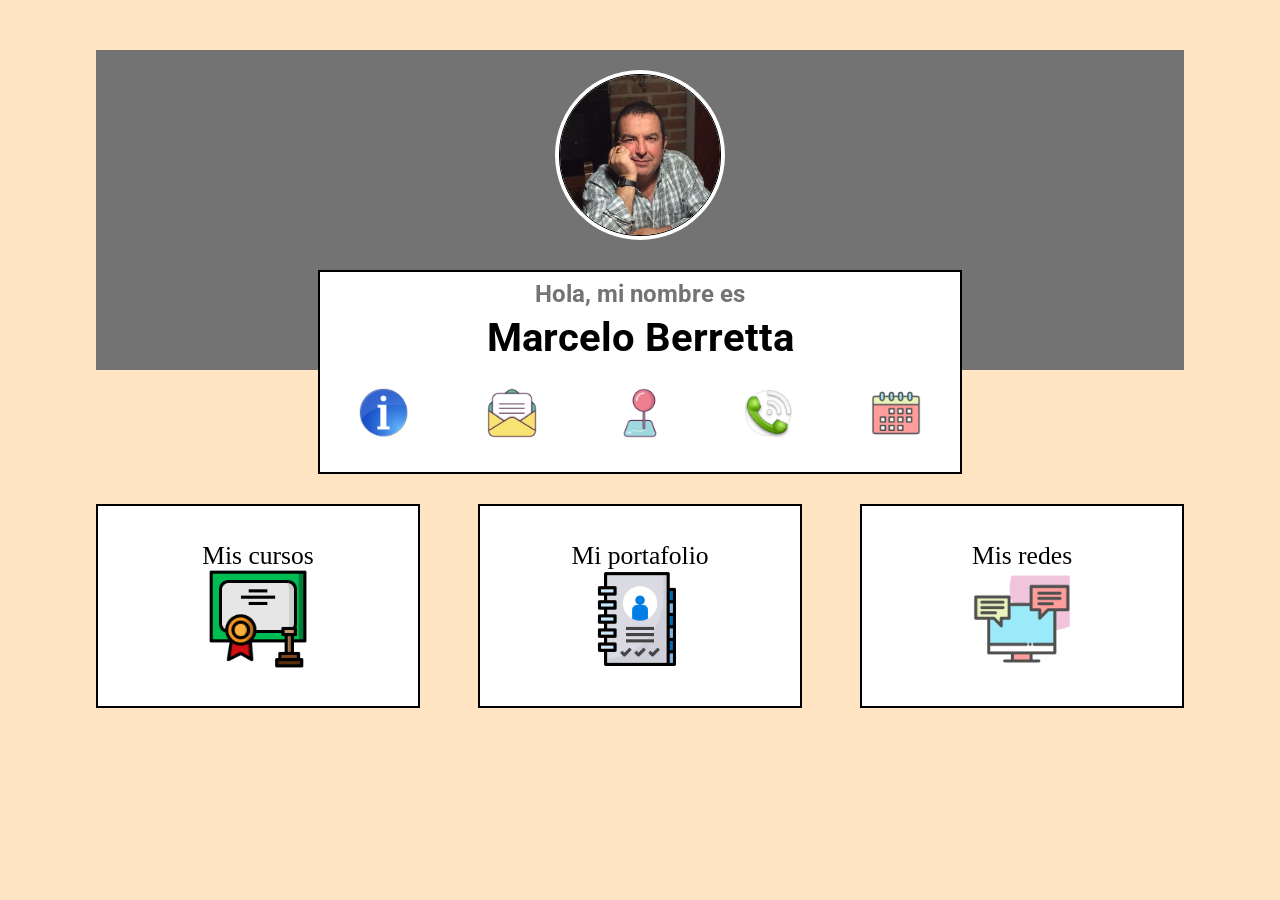
==== index.html @ 41ab5f63 "Add files via upload" ====
<!DOCTYPE html>
<html lang="es">

<head>

    <meta name="keywords" content="cv, curriculum, vitae, presentación, desarrollo, developoer" />
    <meta name="author" content="Marcelo Berretta" />
    <meta name="copyright" content="Marcelo Berretta" />
    <meta charset="UTF-8">
    <meta name="viewport" content="width=device-width, initial-scale=1.0">
    <meta http-equiv="X-UA-Compatible" content="IE=edge">

    <!-- Estilos  -->
    <link rel="stylesheet" href="css/reset.css">
    <link rel="stylesheet" href="css/style.css">

    <!-- Ícono  -->
    <link rel="icon" type="image/x-icon" href="icons/folder.ico">

    <title>Carta de Presentación</title>
</head>

<body>

    <head>
        <div class="recuadro_gris">
            <div class="circulo">
                <img src="images/marcelo.jpg" alt="foto Marcelo Berretta" class="mi_foto">
            </div>
        </div>
        <div class="recuadro_blanco">
            <h4 id="dato1">Hola, mi nombre es</h4>
            <h3 id="dato2">Marcelo Berretta</h3>
            <div class="iconos">
                <img src="icons/info.png" id="logo1" alt="">
                <img src="icons/mail.png" id="logo2" alt="">
                <img src="icons/geo.png" id="logo3" alt="">
                <img src="icons/phone.png" id="logo4" alt="">
                <img src="icons/calendar.png" id="logo5" alt="">
            </div>
        </div>

    </head>

    <section>

        <a href="cursos.html">
            <div class="cuadros_inf">
                <p>Mis cursos</p>
                <img src="images/diploma.png" alt="diplomas">
            </div>
        </a>
        <a href="works.html">
            <div class="cuadros_inf">
                <p>Mi portafolio</p>
                <img src="images/portfolio.png" alt="portafolio">
            </div>
        </a>
        <a href="redes.html">
            <div class="cuadros_inf">
                <p>Mis redes</p>
                <img src="images/redes.png" alt="redes">
            </div>
        </a>
        
        

    </section>


    <script src="js/main.js"></script>
</body>

</html>
---- css/style.css ----
@import url('https://fonts.googleapis.com/css2?family=Roboto:wght@100&display=swap');


body {
    background-color: bisque;
}

.recuadro_gris {
    background-color: rgb(115, 115, 115);
    width: 85vw;
    height: 300px;
    margin: 50px auto;
    text-align: center;
    padding-top: 20px;
}

.circulo {
    background-color: #fff;
    width: 170px;
    height: 170px;
    margin: auto;
    border-radius: 50%;
}

.mi_foto {
    margin-top: 4px;
    width: 160px;
    height: 160px;
    border-radius: 80px;
    border: 1px solid #000;
}

.recuadro_blanco {
    position: relative;
    top: -150px;
    border: 2px solid #000;
    width: 50vw;
    height: 200px;
    margin: auto;
    background-color: #fff;
}

.recuadro_blanco h4 {
    text-align: center;
    font-family: 'Roboto', sans-serif;
    font-size: 1.5em;
    color: rgb(115, 115, 115);
    margin-top: 10px;
}

.recuadro_blanco h3 {
    text-align: center;
    margin-top: 12px;
    font-family: 'Roboto', sans-serif;
    font-size: 2.5em;
}

.recuadro_blanco .iconos {
    display: flex;
    align-items: center;
    justify-content: center;
}

.recuadro_blanco .iconos img {
    width: 50px;
    margin: 30px auto;
    transition: .4s ease;
}

.recuadro_blanco .iconos img:hover {
    transform: scale(1.2);
}

section {
    display: flex;
    justify-content: space-between;
    width: 85vw;
    margin: auto;
    position: relative;
    top: -120px;
    flex-wrap: wrap;
}

a {
    text-decoration: none;
    color: #000;
}

.cuadros_inf {
    width: 25vw;
    height: 200px;
    border: 2px solid #000;
    background-color: #fff;
    display: flex;
    flex-direction: column;
    align-items: center;
    justify-content: center;
}

.cuadros_inf p {
    text-align: center;
    font-size: 1.6em;
}

.cuadros_inf img {
    width: 100px;
    text-align: center;
    transition: .4s ease;
}

.cuadros_inf img:hover {
    transform: translate(0,10px);
}




@media (max-width: 700px) {
    .recuadro_blanco {
        width: 72vw;
        height: 150px;
        top: -130px;
    }

    .recuadro_blanco .iconos img {
        width: 30px;
        margin: 30px auto;
    }

    .recuadro_blanco h3 {
        font-size: 1.4em;
    }

    .recuadro_blanco h4 {
        font-size: 1em;
    }

    section {
        flex-direction: column;
        align-items: center;
    }

    .cuadros_inf {
        width: 85vw;
        margin-bottom: 15px;
    }

}
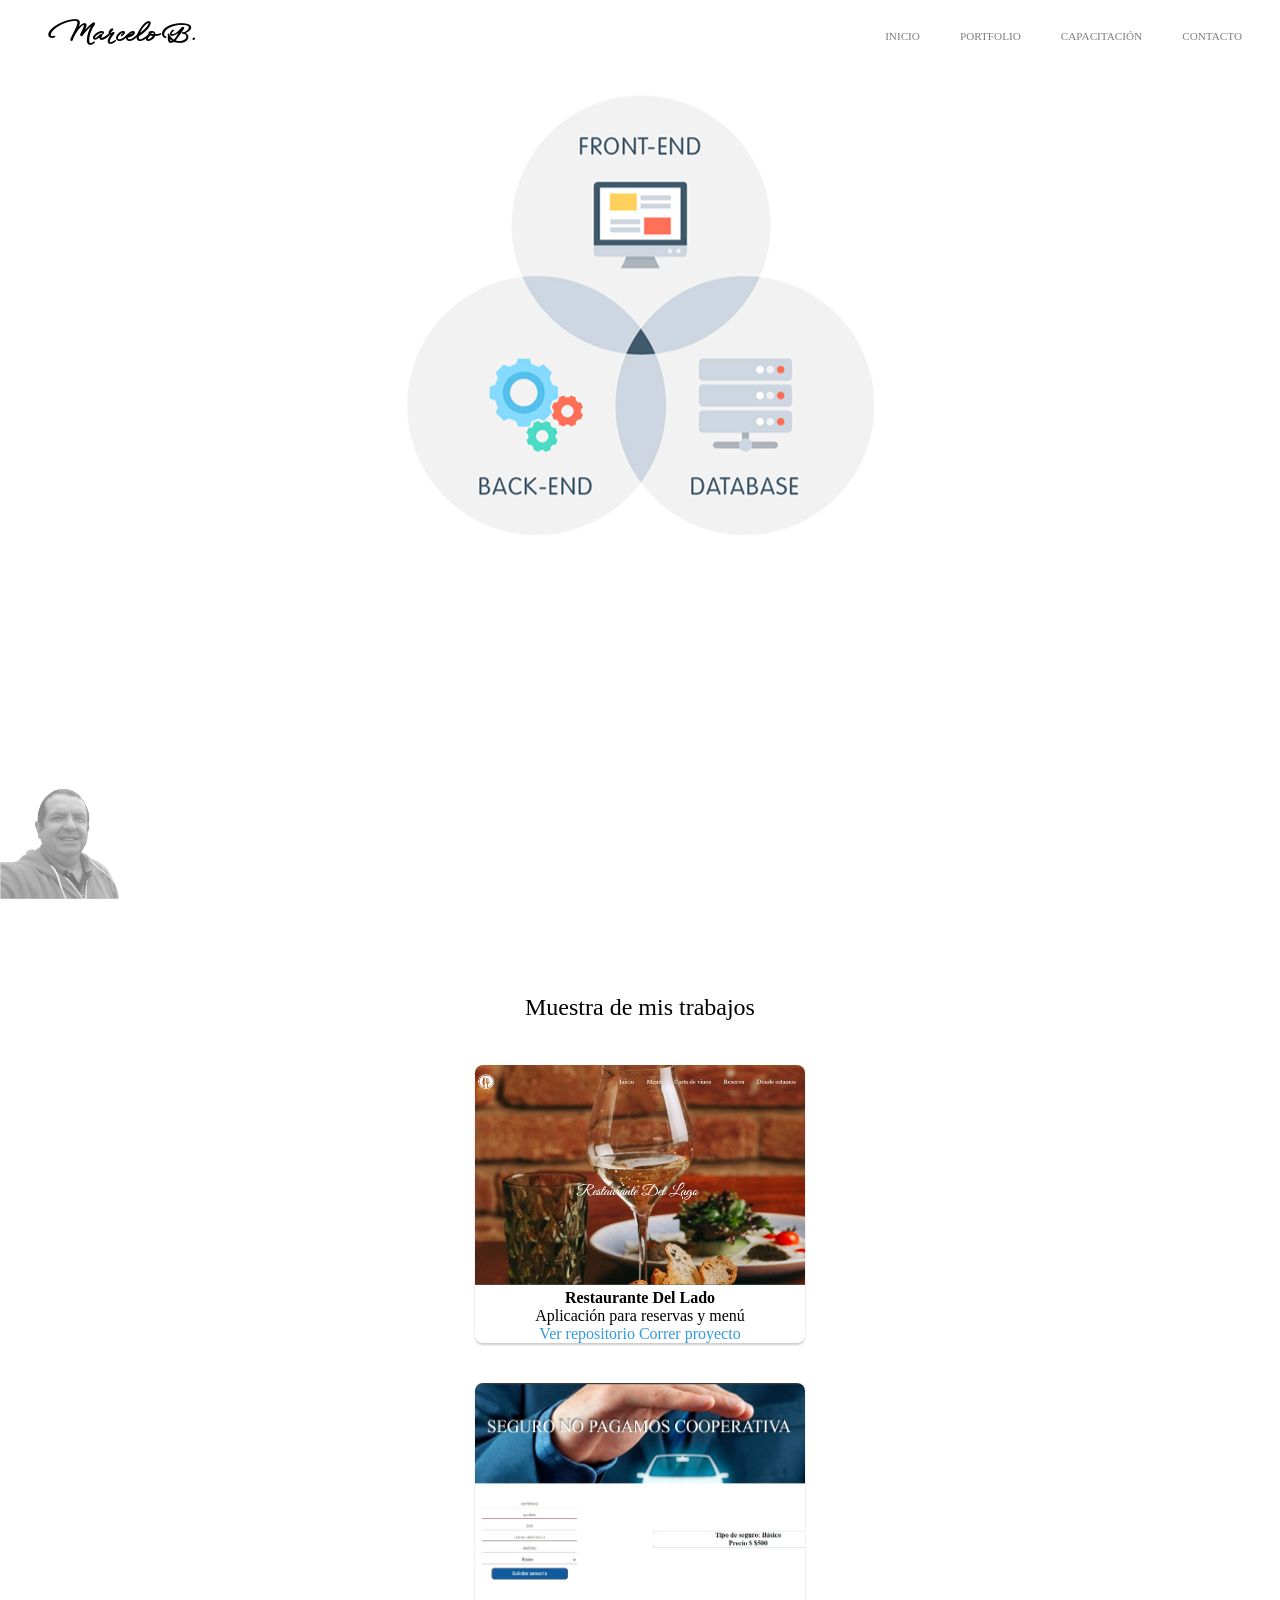
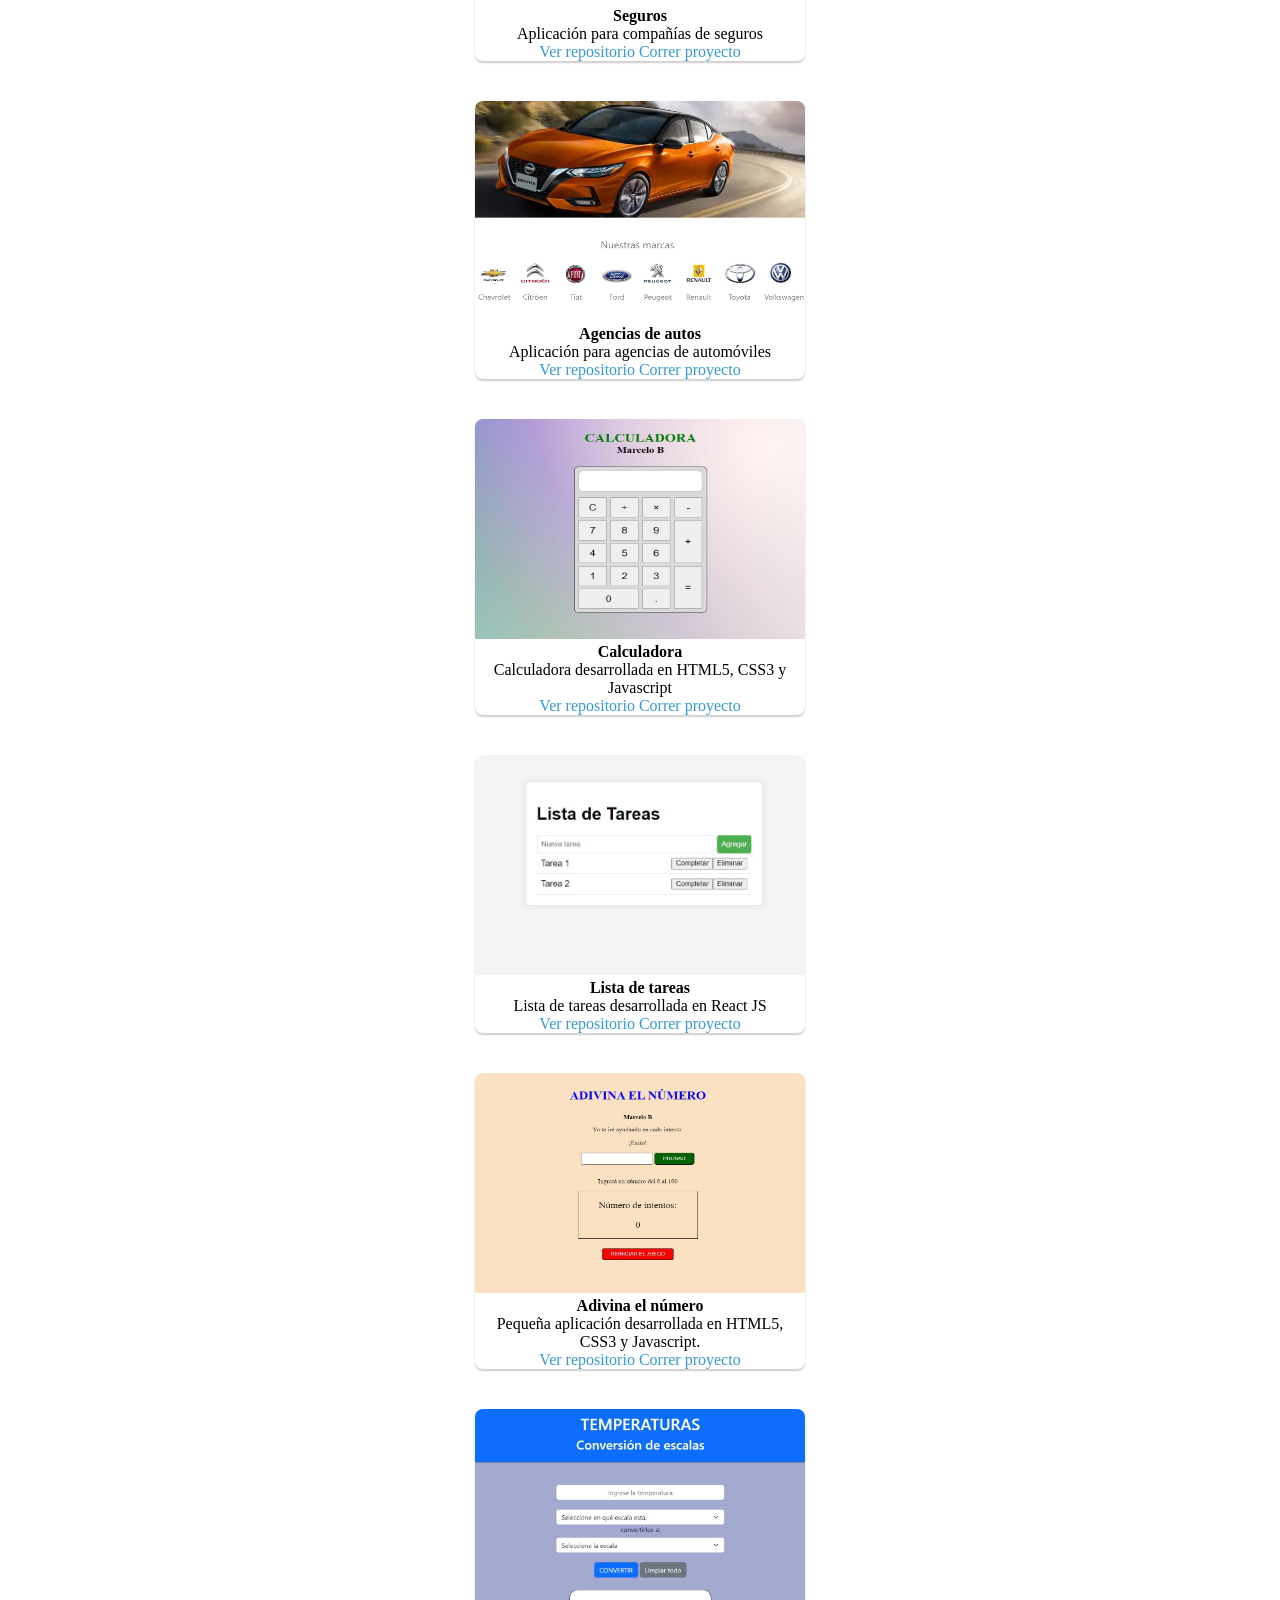
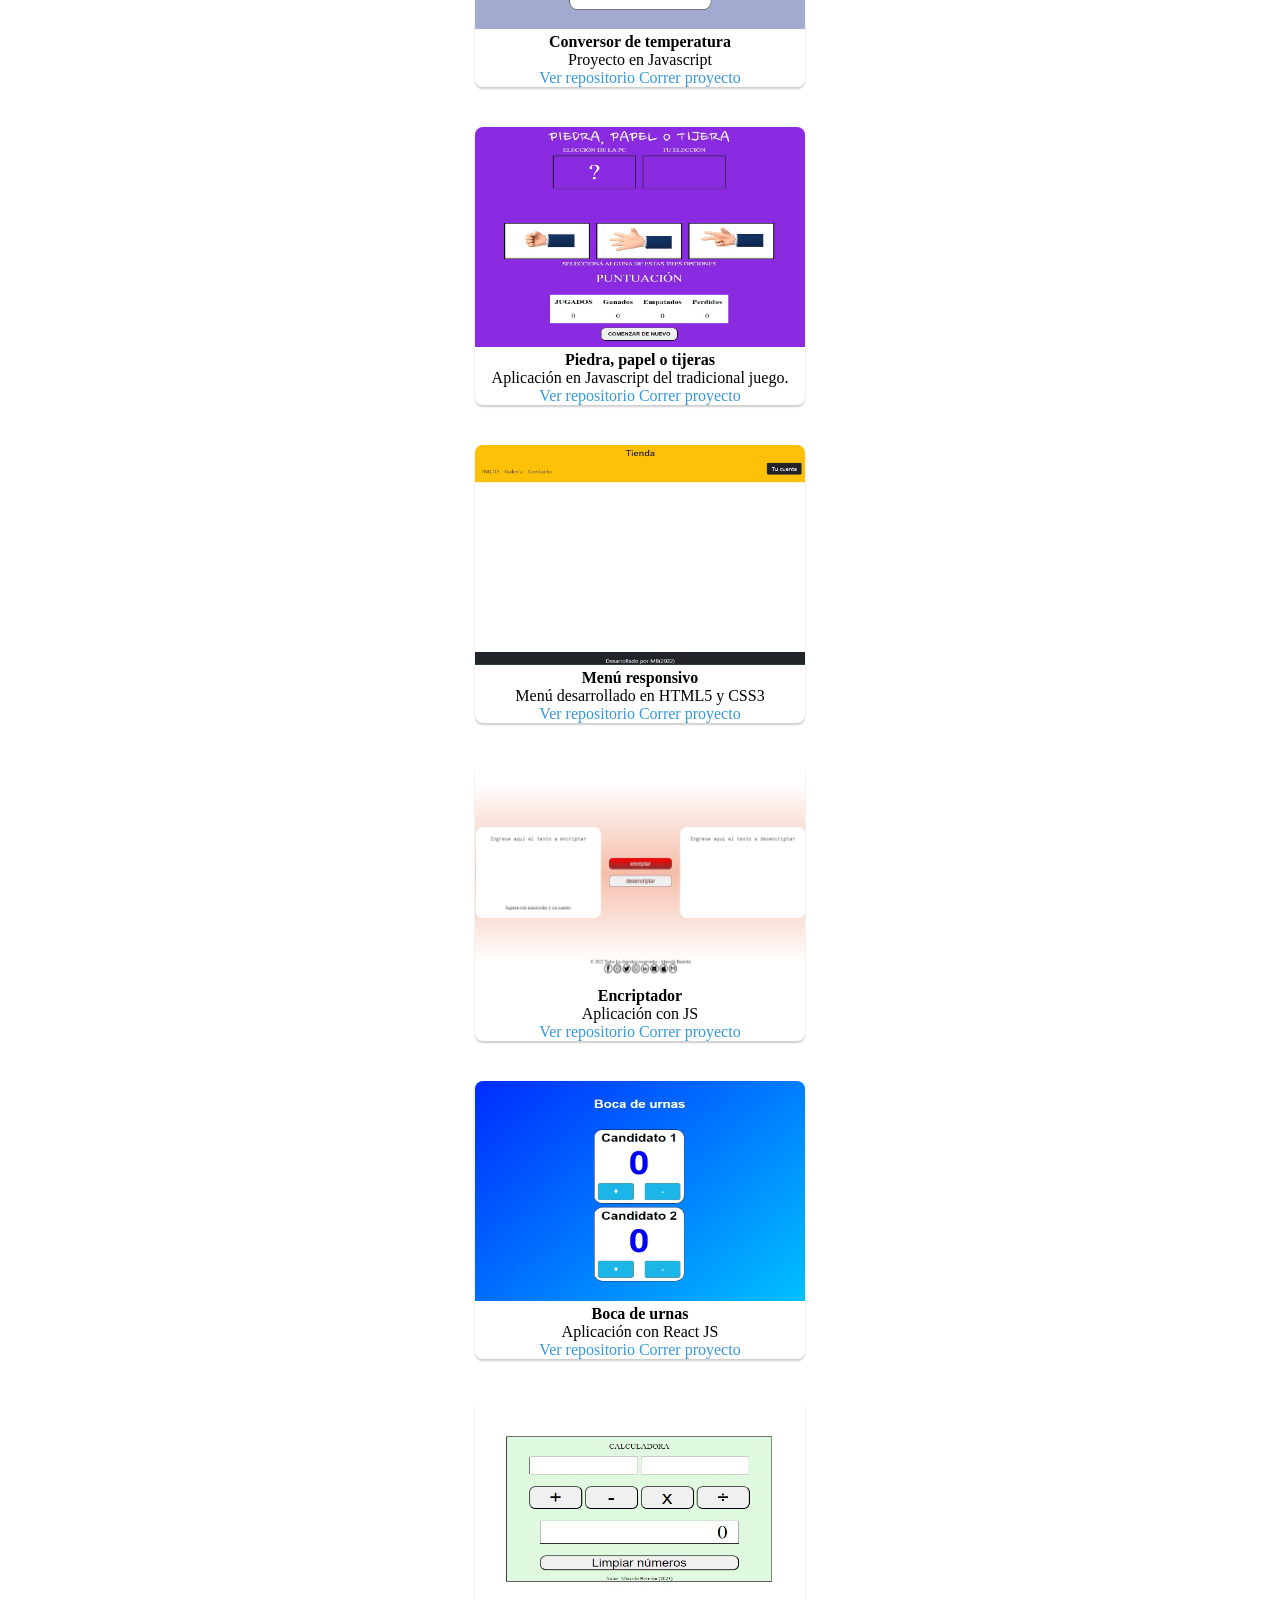
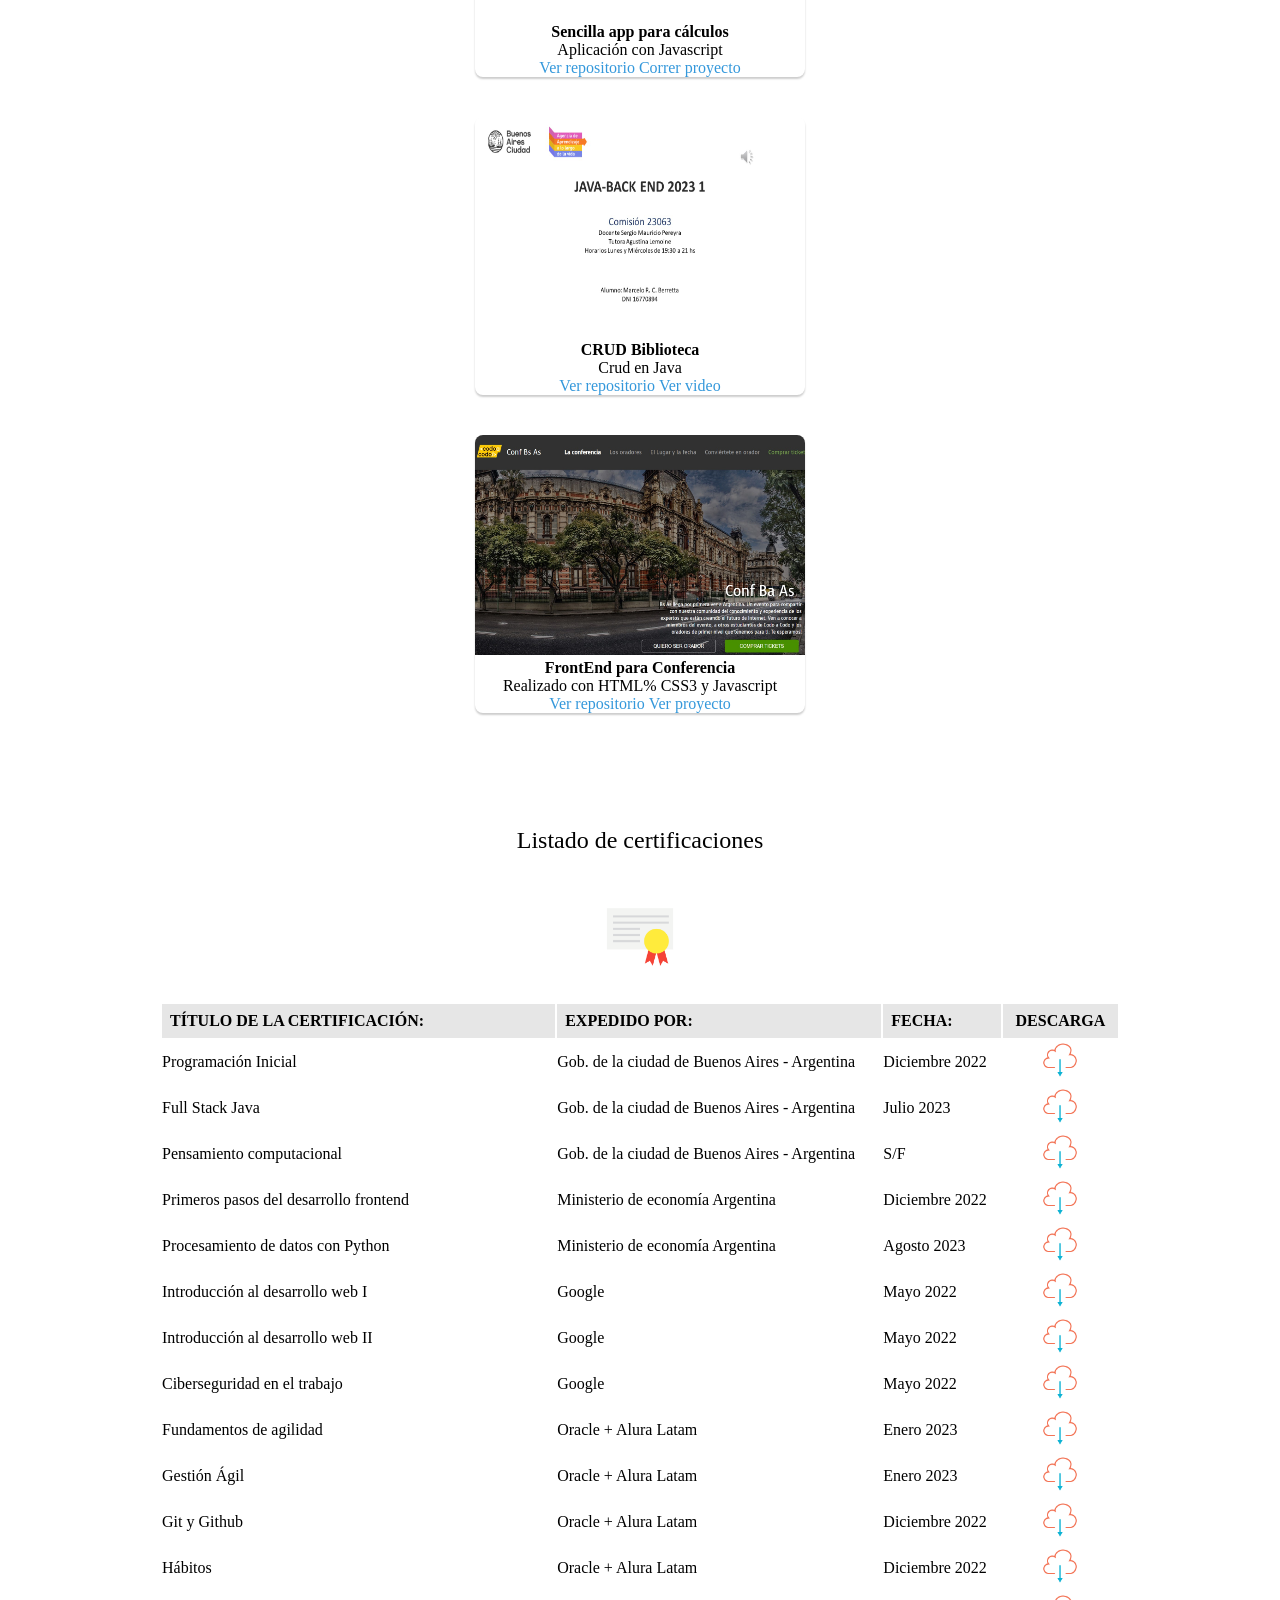
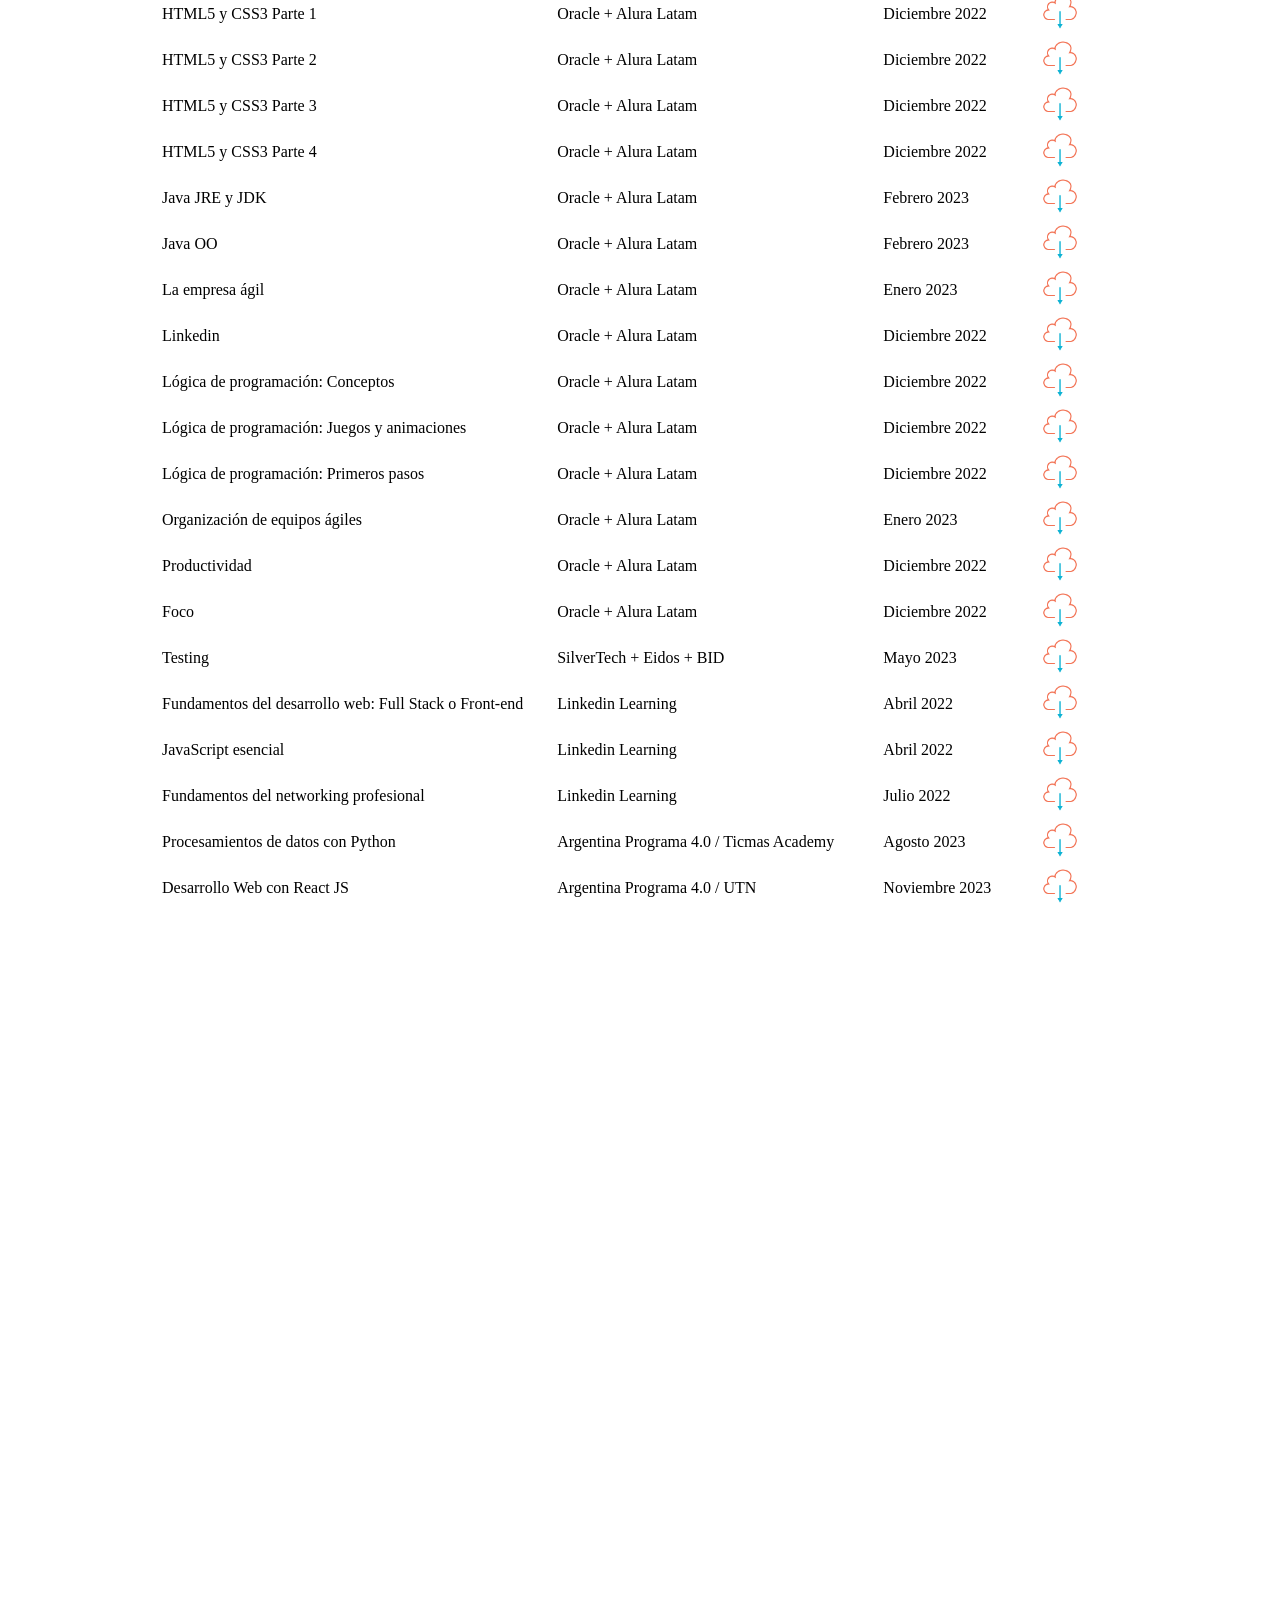
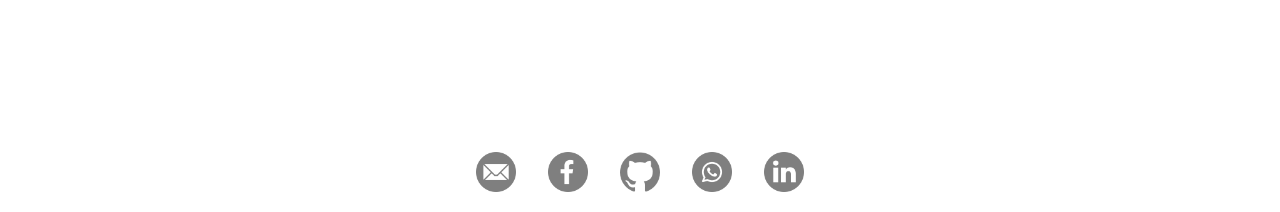
==== commit 180e2693: "Primer Commit" ====
--- a/index.html
+++ b/index.html
@@ -1,74 +1,390 @@
-<!DOCTYPE html>
-<html lang="es">
-
-<head>
-
-    <meta name="keywords" content="cv, curriculum, vitae, presentación, desarrollo, developoer" />
-    <meta name="author" content="Marcelo Berretta" />
-    <meta name="copyright" content="Marcelo Berretta" />
-    <meta charset="UTF-8">
-    <meta name="viewport" content="width=device-width, initial-scale=1.0">
-    <meta http-equiv="X-UA-Compatible" content="IE=edge">
-
-    <!-- Estilos  -->
-    <link rel="stylesheet" href="css/reset.css">
-    <link rel="stylesheet" href="css/style.css">
-
-    <!-- Ícono  -->
-    <link rel="icon" type="image/x-icon" href="icons/folder.ico">
-
-    <title>Carta de Presentación</title>
-</head>
-
-<body>
-
-    <head>
-        <div class="recuadro_gris">
-            <div class="circulo">
-                <img src="images/marcelo.jpg" alt="foto Marcelo Berretta" class="mi_foto">
-            </div>
-        </div>
-        <div class="recuadro_blanco">
-            <h4 id="dato1">Hola, mi nombre es</h4>
-            <h3 id="dato2">Marcelo Berretta</h3>
-            <div class="iconos">
-                <img src="icons/info.png" id="logo1" alt="">
-                <img src="icons/mail.png" id="logo2" alt="">
-                <img src="icons/geo.png" id="logo3" alt="">
-                <img src="icons/phone.png" id="logo4" alt="">
-                <img src="icons/calendar.png" id="logo5" alt="">
-            </div>
-        </div>
-
-    </head>
-
-    <section>
-
-        <a href="cursos.html">
-            <div class="cuadros_inf">
-                <p>Mis cursos</p>
-                <img src="images/diploma.png" alt="diplomas">
-            </div>
-        </a>
-        <a href="works.html">
-            <div class="cuadros_inf">
-                <p>Mi portafolio</p>
-                <img src="images/portfolio.png" alt="portafolio">
-            </div>
-        </a>
-        <a href="redes.html">
-            <div class="cuadros_inf">
-                <p>Mis redes</p>
-                <img src="images/redes.png" alt="redes">
-            </div>
-        </a>
-        
-        
-
-    </section>
-
-
-    <script src="js/main.js"></script>
-</body>
-
+<!DOCTYPE html>
+<html lang="es">
+
+<head>
+    <meta charset="UTF-8">
+    <meta http-equiv="X-UA-Compatible" content="IE=edge">
+    <meta name="viewport" content="width=device-width, initial-scale=1.0">
+    <title>Marcelo B.</title>
+    <link href="https://unpkg.com/aos@2.3.1/dist/aos.css" rel="stylesheet">
+    <link rel="stylesheet" href="estilos.css">
+    <link href="https://cdnjs.cloudflare.com/ajax/libs/font-awesome/5.13.0/css/all.min.css" rel="stylesheet">
+</head>
+
+<body>
+    <nav>
+        <h1 class="nombre">Marcelo B.</h1>
+        <input type="checkbox" id="check">
+        <label for="check" class="checkbtn">
+            <i class="fas fa-bars"></i>
+        </label>
+        <ul>
+            <li><a class="active" href="#p1">Inicio</a></li>
+            <li><a href="#p2">Portfolio</a></li>
+            <li><a href="#p3">Capacitación</a></li>
+            <li><a href="#p4">Contacto</a></li>
+        </ul>
+    </nav>
+
+    <div class="pantallas">
+        <div id="p1" class="p1">
+            <div class="centro">
+                <img src="./images/centro.png" alt="centro">
+            </div>
+            <div class="foto"></div>
+        </div>
+        <div id="p2" class="p2">
+            <p>Muestra de mis trabajos</p>
+            <div class="container">
+
+                <div class="card" data-aos="fade-right" data-aos-duration="3000">
+                    <img src="./works/dellago.jpg">
+                    <h4>Restaurante Del Lado</h4>
+                    <p>Aplicación para reservas y menú</p>
+                    <a href="https://github.com/marceberre/restaurantedellago">Ver repositorio</a>
+                    <a href="https://marceberre.github.io/restaurantedellago/#top">Correr proyecto</a>
+                </div>
+
+                <div class="card" data-aos="fade-left" data-aos-duration="3000">
+                    <img src="./works/seguro.jpg">
+                    <h4>Seguros</h4>
+                    <p>Aplicación para compañías de seguros</p>
+                    <a href="https://github.com/marceberre/marceberre-segurosNoPagamosCooperativa">Ver repositorio</a>
+                    <a href="https://marceberre.github.io/marceberre-segurosNoPagamosCooperativa/">Correr proyecto</a>
+                </div>
+
+                <div class="card" data-aos="fade-right" data-aos-duration="3000">
+                    <img src="./works/elevans.jpg">
+                    <h4>Agencias de autos</h4>
+                    <p>Aplicación para agencias de automóviles</p>
+                    <a href="https://github.com/marceberre/elevans_cars">Ver repositorio</a>
+                    <a href="https://marceberre.github.io/elevans_cars/">Correr proyecto</a>
+                </div>
+
+                <div class="card" data-aos="fade-left" data-aos-duration="3000">
+                    <img src="./works/calc.jpg">
+                    <h4>Calculadora</h4>
+                    <p>Calculadora desarrollada en HTML5, CSS3 y Javascript</p>
+                    <a href="https://github.com/marceberre/Calculadora_JS">Ver repositorio</a>
+                    <a href="https://marceberre.github.io/Calculadora_JS/">Correr proyecto</a>
+                </div>
+
+                <div class="card" data-aos="fade-right" data-aos-duration="3000">
+                    <img src="./works/lista_tareas.jpg">
+                    <h4>Lista de tareas</h4>
+                    <p>Lista de tareas desarrollada en React JS</p>
+                    <a href="https://github.com/marceberre/ListaTareas">Ver repositorio</a>
+                    <a href="https://marceberre.github.io/ListaTareas/">Correr proyecto</a>
+                </div>
+
+                <div class="card" data-aos="fade-left" data-aos-duration="3000">
+                    <img src="./works/adivina.jpg">
+                    <h4>Adivina el número</h4>
+                    <p>Pequeña aplicación desarrollada en HTML5, CSS3 y Javascript.</p>
+                    <a href="https://github.com/marceberre/adivina_el_numero">Ver repositorio</a>
+                    <a href="https://marceberre.github.io/adivina_el_numero/">Correr proyecto</a>
+                </div>
+
+                <div class="card" data-aos="fade-right" data-aos-duration="3000">
+                    <img src="./works/conversor.jpg">
+                    <h4>Conversor de temperatura</h4>
+                    <p>Proyecto en Javascript</p>
+                    <a href="https://github.com/marceberre/conversor_temp">Ver repositorio</a>
+                    <a href="https://marceberre.github.io/conversor_temp/">Correr proyecto</a>
+                </div>
+
+                <div class="card" data-aos="fade-left" data-aos-duration="3000">
+                    <img src="./works/piedra.jpg">
+                    <h4>Piedra, papel o tijeras</h4>
+                    <p>Aplicación en Javascript del tradicional juego.</p>
+                    <a href="https://github.com/marceberre/piedra_papel_tijera">Ver repositorio</a>
+                    <a href="https://marceberre.github.io/piedra_papel_tijera/">Correr proyecto</a>
+                </div>
+
+                <div class="card" data-aos="fade-right" data-aos-duration="3000">
+                    <img src="./works/respons.jpg">
+                    <h4>Menú responsivo</h4>
+                    <p>Menú desarrollado en HTML5 y CSS3</p>
+                    <a href="https://github.com/marceberre/menu_responsive">Ver repositorio</a>
+                    <a href="https://marceberre.github.io/menu_responsive/">Correr proyecto</a>
+                </div>
+
+                <div class="card" data-aos="fade-left" data-aos-duration="3000">
+                    <img src="./works/encripta.jpg">
+                    <h4>Encriptador</h4>
+                    <p>Aplicación con JS</p>
+                    <a href="https://github.com/marceberre/encriptador">Ver repositorio</a>
+                    <a href="https://marceberre.github.io/encriptador/">Correr proyecto</a>
+                </div>
+
+                <div class="card" data-aos="fade-right" data-aos-duration="3000">
+                    <img src="./works/bocaurna.jpg">
+                    <h4>Boca de urnas</h4>
+                    <p>Aplicación con React JS</p>
+                    <a href="https://github.com/marceberre/boca_de_urnas">Ver repositorio</a>
+                    <a href="https://marceberre.github.io/boca_de_urnas/">Correr proyecto</a>
+                </div>
+
+                <div class="card" data-aos="fade-left" data-aos-duration="3000">
+                    <img src="./works/calculos.jpg">
+                    <h4>Sencilla app para cálculos</h4>
+                    <p>Aplicación con Javascript</p>
+                    <a href="https://github.com/marceberre/calculos_sencillos_con_js">Ver repositorio</a>
+                    <a href="https://marceberre.github.io/calculos_sencillos_con_js/">Correr proyecto</a>
+                </div>
+
+                <div class="card" data-aos="fade-right" data-aos-duration="3000">
+                    <img src="./works/java1.jpg">
+                    <h4>CRUD Biblioteca</h4>
+                    <p>Crud en Java</p>
+                    <a href="https://github.com/marceberre/tfinal_fullstack_java">Ver repositorio</a>
+                    <a href="https://youtu.be/GCDXpDFMzlU">Ver video</a>
+                </div>
+
+                <div class="card" data-aos="fade-left" data-aos-duration="3000">
+                    <img src="./works/conferencias.jpg">
+                    <h4>FrontEnd para Conferencia</h4>
+                    <p>Realizado con HTML% CSS3 y Javascript</p>
+                    <a href="https://github.com/marceberre/CodoACodoTrabajoPractico2">Ver repositorio</a>
+                    <a href="https://marceberre.github.io/CodoACodoTrabajoPractico2/index.html">Ver proyecto</a>
+                </div>
+
+
+            </div>
+        </div>
+        <div id="p3" class="p3">
+            <table class="tabla">
+                <caption>Listado de certificaciones</caption>
+                <caption><img src="./images/certif.png" alt="certificado"></caption>
+                <tr>
+                    <th>TÍTULO DE LA CERTIFICACIÓN:</th>
+                    <th>EXPEDIDO POR:</th>
+                    <th>FECHA:</th>
+                    <th>DESCARGA</th>
+                </tr>
+                <tr>
+                    <td>Programación Inicial</td>
+                    <td>Gob. de la ciudad de Buenos Aires - Argentina</td>
+                    <td>Diciembre 2022</td>
+                    <td><a href="./cursos/1.pdf"><img src="./images/descarga.png" alt="curso"></a></td>
+                </tr>
+                <tr>
+                    <td>Full Stack Java</td>
+                    <td>Gob. de la ciudad de Buenos Aires - Argentina</td>
+                    <td>Julio 2023</td>
+                    <td><a href="./cursos/2.pdf"><img src="./images/descarga.png" alt="curso"></a></td>
+                </tr>
+                <tr>
+                    <td>Pensamiento computacional</td>
+                    <td>Gob. de la ciudad de Buenos Aires - Argentina</td>
+                    <td>S/F</td>
+                    <td><a href="./cursos/3.pdf"><img src="./images/descarga.png" alt="curso"></a></td>
+                </tr>
+                <tr>
+                    <td>Primeros pasos del desarrollo frontend</td>
+                    <td>Ministerio de economía Argentina</td>
+                    <td>Diciembre 2022</td>
+                    <td><a href="./cursos/4.pdf"><img src="./images/descarga.png" alt="curso"></a></td>
+                </tr>
+                <tr>
+                    <td>Procesamiento de datos con Python</td>
+                    <td>Ministerio de economía Argentina</td>
+                    <td>Agosto 2023</td>
+                    <td><a href="./cursos/5.pdf"><img src="./images/descarga.png" alt="curso"></a></td>
+                </tr>
+                <tr>
+                    <td>Introducción al desarrollo web I</td>
+                    <td>Google</td>
+                    <td>Mayo 2022</td>
+                    <td><a href="./cursos/6.pdf"><img src="./images/descarga.png" alt="curso"></a></td>
+                </tr>
+                <tr>
+                    <td>Introducción al desarrollo web II</td>
+                    <td>Google</td>
+                    <td>Mayo 2022</td>
+                    <td><a href="./cursos/7.pdf"><img src="./images/descarga.png" alt="curso"></a></td>
+                </tr>
+                <tr>
+                    <td>Ciberseguridad en el trabajo</td>
+                    <td>Google</td>
+                    <td>Mayo 2022</td>
+                    <td><a href="./cursos/8.pdf"><img src="./images/descarga.png" alt="curso"></a></td>
+                </tr>
+                <tr>
+                    <td>Fundamentos de agilidad</td>
+                    <td>Oracle + Alura Latam</td>
+                    <td>Enero 2023</td>
+                    <td><a href="./cursos/9.pdf"><img src="./images/descarga.png" alt="curso"></a></td>
+                </tr>
+                <tr>
+                    <td>Gestión Ágil</td>
+                    <td>Oracle + Alura Latam</td>
+                    <td>Enero 2023</td>
+                    <td><a href=""><img src="./images/descarga.png" alt="curso"></a></td>
+                </tr>
+                <tr>
+                    <td>Git y Github</td>
+                    <td>Oracle + Alura Latam</td>
+                    <td>Diciembre 2022</td>
+                    <td><a href="./cursos/11.pdf"><img src="./images/descarga.png" alt="curso"></a></td>
+                </tr>
+                <tr>
+                    <td>Hábitos</td>
+                    <td>Oracle + Alura Latam</td>
+                    <td>Diciembre 2022</td>
+                    <td><a href="./cursos/12.pdf"><img src="./images/descarga.png" alt="curso"></a></td>
+                </tr>
+                <tr>
+                    <td>HTML5 y CSS3 Parte 1</td>
+                    <td>Oracle + Alura Latam</td>
+                    <td>Diciembre 2022</td>
+                    <td><a href="./cursos/13.pdf"><img src="./images/descarga.png" alt="curso"></a></td>
+                </tr>
+                <tr>
+                    <td>HTML5 y CSS3 Parte 2</td>
+                    <td>Oracle + Alura Latam</td>
+                    <td>Diciembre 2022</td>
+                    <td><a href="./cursos/14.pdf"><img src="./images/descarga.png" alt="curso"></a></td>
+                </tr>
+                <tr>
+                    <td>HTML5 y CSS3 Parte 3</td>
+                    <td>Oracle + Alura Latam</td>
+                    <td>Diciembre 2022</td>
+                    <td><a href="./cursos/15.pdf"><img src="./images/descarga.png" alt="curso"></a></td>
+                </tr>
+                <tr>
+                    <td>HTML5 y CSS3 Parte 4</td>
+                    <td>Oracle + Alura Latam</td>
+                    <td>Diciembre 2022</td>
+                    <td><a href="./cursos/16.pdf"><img src="./images/descarga.png" alt="curso"></a></td>
+                </tr>
+                <tr>
+                    <td>Java JRE y JDK</td>
+                    <td>Oracle + Alura Latam</td>
+                    <td>Febrero 2023</td>
+                    <td><a href="./cursos/17.pdf"><img src="./images/descarga.png" alt="curso"></a></td>
+                </tr>
+                <tr>
+                    <td>Java OO</td>
+                    <td>Oracle + Alura Latam</td>
+                    <td>Febrero 2023</td>
+                    <td><a href="./cursos/18.pdf"><img src="./images/descarga.png" alt="curso"></a></td>
+                </tr>
+                <tr>
+                    <td>La empresa ágil</td>
+                    <td>Oracle + Alura Latam</td>
+                    <td>Enero 2023</td>
+                    <td><a href=""><img src="./images/descarga.png" alt="curso"></a></td>
+                </tr>
+                <tr>
+                    <td>Linkedin</td>
+                    <td>Oracle + Alura Latam</td>
+                    <td>Diciembre 2022</td>
+                    <td><a href="./cursos/20.pdf"><img src="./images/descarga.png" alt="curso"></a></td>
+                </tr>
+                <tr>
+                    <td>Lógica de programación: Conceptos</td>
+                    <td>Oracle + Alura Latam</td>
+                    <td>Diciembre 2022</td>
+                    <td><a href="./cursos/21.pdf"><img src="./images/descarga.png" alt="curso"></a></td>
+                </tr>
+                <tr>
+                    <td>Lógica de programación: Juegos y animaciones</td>
+                    <td>Oracle + Alura Latam</td>
+                    <td>Diciembre 2022</td>
+                    <td><a href="./cursos/22.pdf"><img src="./images/descarga.png" alt="curso"></a></td>
+                </tr>
+                <tr>
+                    <td>Lógica de programación: Primeros pasos</td>
+                    <td>Oracle + Alura Latam</td>
+                    <td>Diciembre 2022</td>
+                    <td><a href="./cursos/23.pdf"><img src="./images/descarga.png" alt="curso"></a></td>
+                </tr>
+                <tr>
+                    <td>Organización de equipos ágiles</td>
+                    <td>Oracle + Alura Latam</td>
+                    <td>Enero 2023</td>
+                    <td><a href="./cursos/24.pdf"><img src="./images/descarga.png" alt="curso"></a></td>
+                </tr>
+                <tr>
+                    <td>Productividad</td>
+                    <td>Oracle + Alura Latam</td>
+                    <td>Diciembre 2022</td>
+                    <td><a href="./cursos/25.pdf"><img src="./images/descarga.png" alt="curso"></a></td>
+                </tr>
+                <tr>
+                    <td>Foco</td>
+                    <td>Oracle + Alura Latam</td>
+                    <td>Diciembre 2022</td>
+                    <td><a href="./cursos/26.pdf"><img src="./images/descarga.png" alt="curso"></a></td>
+                </tr>
+                <tr>
+                    <td>Testing</td>
+                    <td>SilverTech + Eidos + BID</td>
+                    <td>Mayo 2023</td>
+                    <td><a href="./cursos/27.pdf"><img src="./images/descarga.png" alt="curso"></a></td>
+                </tr>
+                <tr>
+                    <td>Fundamentos del desarrollo web: Full Stack o Front-end</td>
+                    <td>Linkedin Learning</td>
+                    <td>Abril 2022</td>
+                    <td><a href="./cursos/28.pdf"><img src="./images/descarga.png" alt="curso"></a></td>
+                </tr>
+                <tr>
+                    <td>JavaScript esencial</td>
+                    <td>Linkedin Learning</td>
+                    <td>Abril 2022</td>
+                    <td><a href="./cursos/29.pdf"><img src="./images/descarga.png" alt="curso"></a></td>
+                </tr>
+                <tr>
+                    <td>Fundamentos del networking profesional</td>
+                    <td>Linkedin Learning</td>
+                    <td>Julio 2022</td>
+                    <td><a href="./cursos/30.pdf"><img src="./images/descarga.png" alt="curso"></a></td>
+                </tr>
+                <tr>
+                    <td>Procesamientos de datos con Python</td>
+                    <td>Argentina Programa 4.0 / Ticmas Academy</td>
+                    <td>Agosto 2023</td>
+                    <td><a href="./cursos/30.pdf"><img src="./images/descarga.png" alt="curso"></a></td>
+                </tr>
+                <tr>
+                    <td>Desarrollo Web con React JS</td>
+                    <td>Argentina Programa 4.0 / UTN</td>
+                    <td>Noviembre 2023</td>
+                    <td><a href="./cursos/32.pdf"><img src="./images/descarga.png" alt="curso"></a></td>
+                </tr>
+            </table>
+        </div>
+        <div id="p4" class="p4">
+            <a href="mailto:marcelo.calafate@gmail.com"><img src="./icons/correo.png" alt="correo"></a>
+            <a href="https://www.facebook.com/Berretta.Marcelo"><img src="./icons/face.png" alt="facebook"></a>
+            <a href="https://github.com/marceberre"><img src="./icons/github.png" alt="github"></a>
+            <a href="https://wa.me/542966640433"><img src="./icons/wapp.png" alt="whats app"></a>
+            <a href="https://www.linkedin.com/in/berrettamarcelo/"><img src="./icons/linkedin.png" alt="linkedin"></a>
+        </div>
+    </div>
+
+    <script src="https://unpkg.com/aos@2.3.1/dist/aos.js"></script>
+
+    <script>
+        AOS.init();
+        new DataTable('#example');
+    </script>
+
+
+    <script>
+        document.addEventListener('DOMContentLoaded', function () {
+            document.querySelectorAll('a[href^="#"]').forEach(anchor => {
+                anchor.addEventListener('click', function (e) {
+                    e.preventDefault();
+                    document.querySelector(this.getAttribute('href')).scrollIntoView({
+                        behavior: 'smooth'
+                    });
+                });
+            });
+        });
+    </script>
+</body>
+
 </html>
--- a/estilos.css
+++ b/estilos.css
@@ -0,0 +1,309 @@
+@import url('https://fonts.googleapis.com/css2?family=WindSong&display=swap');
+
+* {
+    padding: 0;
+    margin: 0;
+    text-decoration: none;
+    list-style: none;
+    box-sizing: border-box;
+}
+
+nav {
+    background: #fff;
+    height: 70px;
+    width: 100%;
+    display: flex;
+    justify-content: space-between;
+    align-items: center;
+    position: fixed;
+    -webkit-box-shadow: inset 0px -50px 24px -28px rgba(255, 255, 255, 1);
+    -moz-box-shadow: inset 0px -50px 24px -28px rgba(255, 255, 255, 1);
+    box-shadow: inset 0px -50px 24px -28px rgba(255, 255, 255, 1);
+    z-index: 100;
+}
+
+.nombre {
+    font-family: 'WindSong', cursive;
+    margin-left: 2em;
+    width: 200px;
+}
+
+.enlace {
+    position: absolute;
+    padding: 20px 50px;
+}
+
+nav ul {
+    float: right;
+    margin-right: 20px;
+    width: 100%;
+    text-align: right;
+}
+
+nav ul li {
+    display: inline-block;
+    line-height: 80px;
+    margin: 0 5px;
+}
+
+nav ul li a {
+    color: #7e7d7d;
+    font-size: .7em;
+    padding: 7px 13px;
+    border-radius: 3px;
+    text-transform: uppercase;
+    position: relative;
+}
+
+ul li a:hover {
+    color: #000;
+}
+
+ul li a:after {
+    content: "";
+    position: absolute;
+    right: 0;
+    bottom: 0;
+    left: 0;
+    height: 2px;
+    width: 100%;
+    background: rgb(0, 0, 0);
+    transform-origin: right;
+    transform: scaleX(0);
+    transition: transform 0.2s ease-in-out;
+}
+
+ul li a:hover:after {
+    transform-origin: left;
+    transform: scaleX(1);
+}
+
+.checkbtn {
+    font-size: 30px;
+    color: #7e7d7d;
+    float: right;
+    line-height: 80px;
+    margin-right: 40px;
+    cursor: pointer;
+    display: none;
+}
+
+#check {
+    display: none;
+}
+
+.pantallas {
+    width: 100%;
+    margin: auto;
+}
+
+.p1,
+.p2,
+.p3,
+.p4 {
+    width: 100%;
+    min-height: 100vh;
+    padding-top: 70px;
+}
+
+.foto {
+    width: 120px;
+    height: 120px;
+    background-image: url('./images/marce1.png');
+    background-repeat: no-repeat;
+    background-size: cover;
+    opacity: .6;
+    transition: all .6s;
+    position: fixed;
+    bottom: 0;
+    left: 0;
+    z-index: 100;
+}
+
+.foto:hover {
+    background-image: url('./images/marce.png');
+    opacity: .8;
+}
+
+/* Estilos para el inicio  */
+
+.centro {
+    width: 100%;
+    display: flex;
+    justify-content: center;
+    align-items: center;
+    margin: auto;
+}
+
+
+/* Estilos portafolio */
+
+
+
+.p2 p {
+    text-align: center;
+    padding: 1em;
+    font-size: 1.5em;
+
+}
+
+.container {
+    width: 100%;
+    max-width: 1200px;
+    display: flex;
+    flex-direction: column;
+    /* flex-wrap: wrap; */
+    align-items: center;
+    margin: auto;
+}
+
+.container .card {
+    width: 330px;
+    /* height: 430px; */
+    border-radius: 8px;
+    box-shadow: 0 2px 2px rgba(0, 0, 0, 0.2);
+    overflow: hidden;
+    margin: 20px;
+    text-align: center;
+    transition: all 0.25s;
+}
+
+.container .card:hover {
+    transform: translateY(-15px);
+    box-shadow: 0 12px 16px rgba(0, 0, 0, 0.2);
+}
+
+.container .card img {
+    width: 330px;
+    height: 220px;
+}
+
+
+.container .card h4 {
+    font-weight: 600;
+}
+
+.container .card p {
+    padding: 0 1rem;
+    font-size: 16px;
+    font-weight: 300;
+}
+
+.container .card a {
+    font-weight: 500;
+    text-decoration: none;
+    color: #3498db;
+}
+
+/* Estilos de la tabla de certificaciones */
+
+.tabla {
+    margin: auto;
+    width: 75%;
+}
+
+.tabla caption {
+    padding: 1em;
+    font-size: 1.5em;
+}
+
+.tabla caption img {
+    width: 70px;
+}
+
+.tabla tr th {
+    text-align: left;
+    background: #e6e6e6;
+    padding: .5em;
+}
+
+.tabla tr .expedido {
+    display: none;
+}
+
+.tabla tr td img {
+    width: 40px;
+}
+
+.tabla tr th:nth-child(4),
+.tabla tr td:nth-child(4) {
+    text-align: center;
+}
+
+/* Estilos para la página de contacto  */
+
+.p4 {
+    display: flex;
+    justify-content: center;
+    align-items: end;
+}
+
+.p4 a img {
+    width: 40px;
+    margin: 1em;
+    opacity: .5;
+}
+
+.p4 a img:hover {
+    opacity: 1;
+    cursor: pointer;
+}
+
+@media (max-width: 952px) {
+    .enlace {
+        padding-left: 20px;
+    }
+
+    nav ul li a {
+        font-size: 16px;
+    }
+}
+
+@media (max-width: 858px) {
+    .checkbtn {
+        display: block;
+    }
+
+    .centro img {
+        width: 70%;
+    }
+
+    ul {
+        position: fixed;
+        width: 100%;
+        height: 100vh;
+        background: #2c3e50;
+        top: 80px;
+        left: -100%;
+        text-align: center;
+        transition: all .5s;
+    }
+
+    nav ul li {
+        display: block;
+        margin: 50px 0;
+        line-height: 30px;
+    }
+
+    nav ul li a {
+        font-size: 20px;
+    }
+
+    li a:hover,
+    li a.active {
+        background: none;
+        color: red;
+    }
+
+    #check:checked~ul {
+        left: 0;
+    }
+
+    .tabla th:nth-child(2),
+    .tabla td:nth-child(2),
+    .tabla th:nth-child(3),
+    .tabla td:nth-child(3) {
+        display: none;
+    }
+
+}
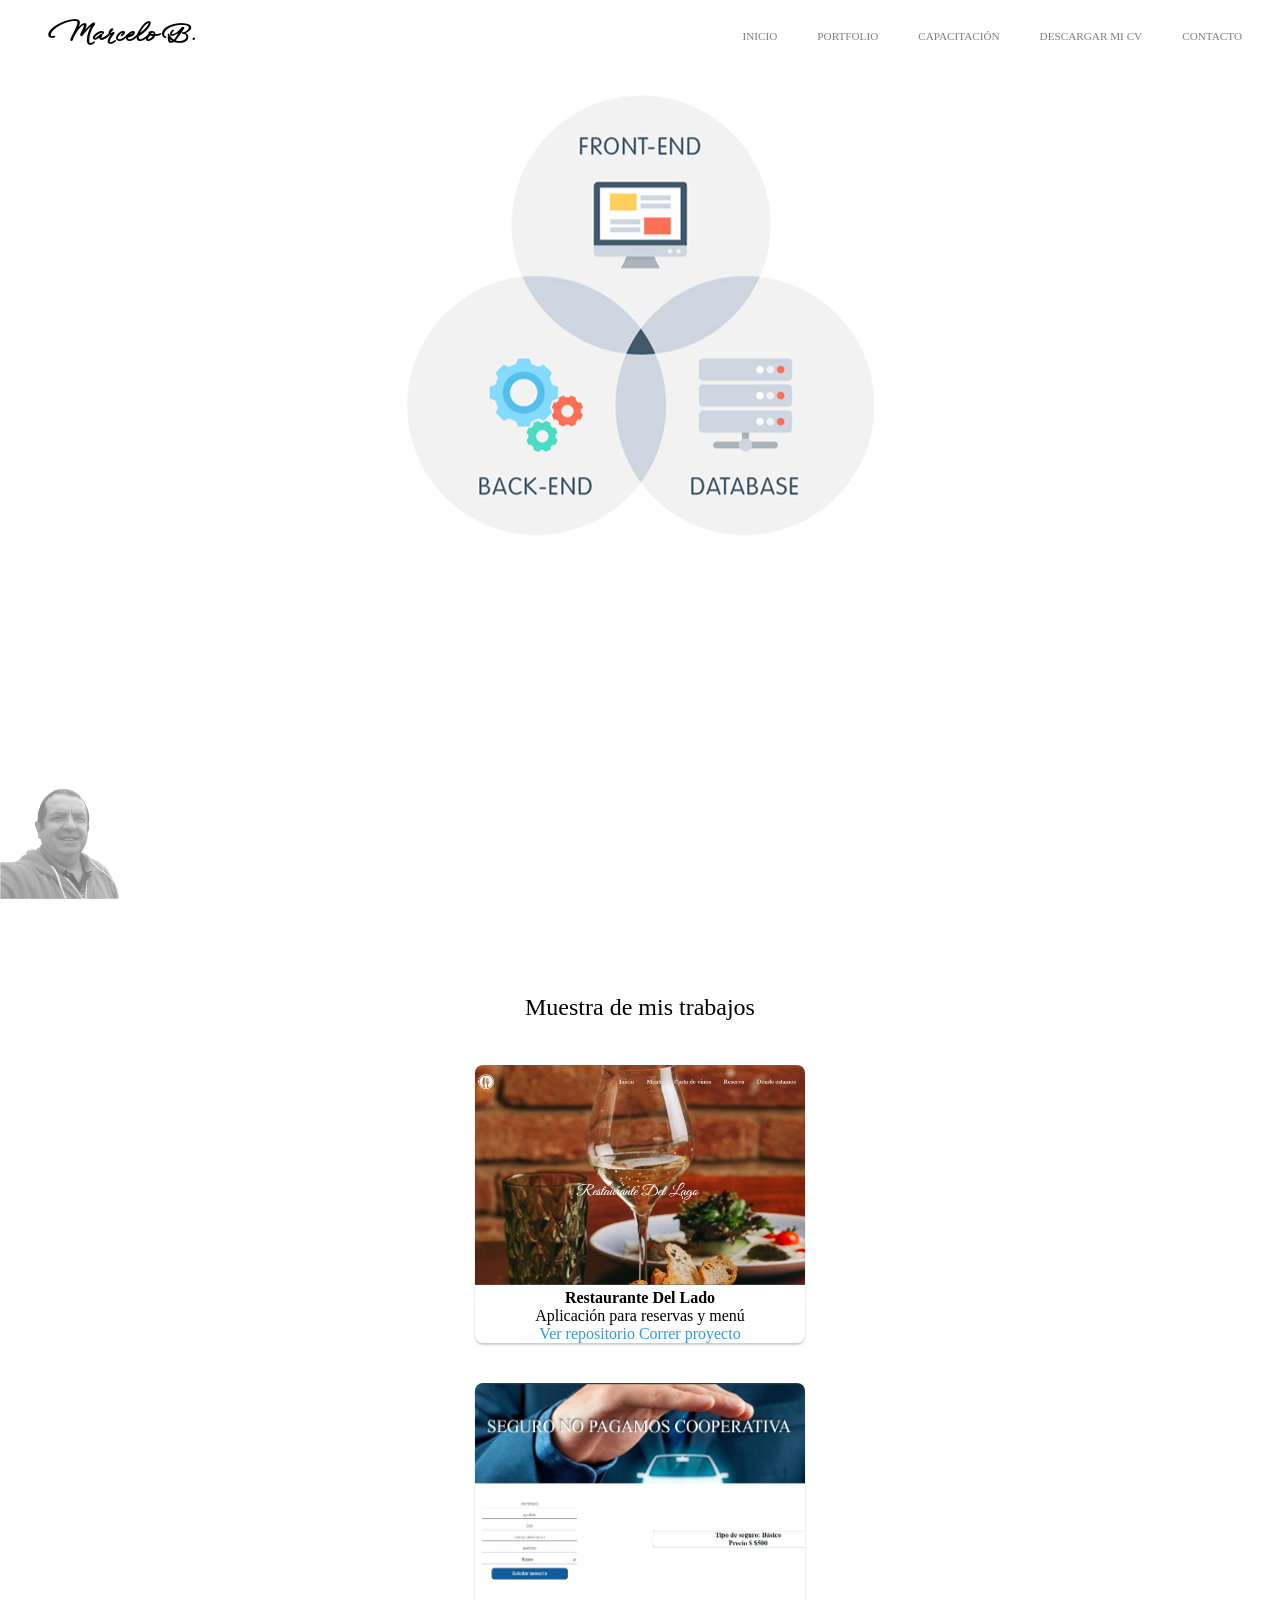
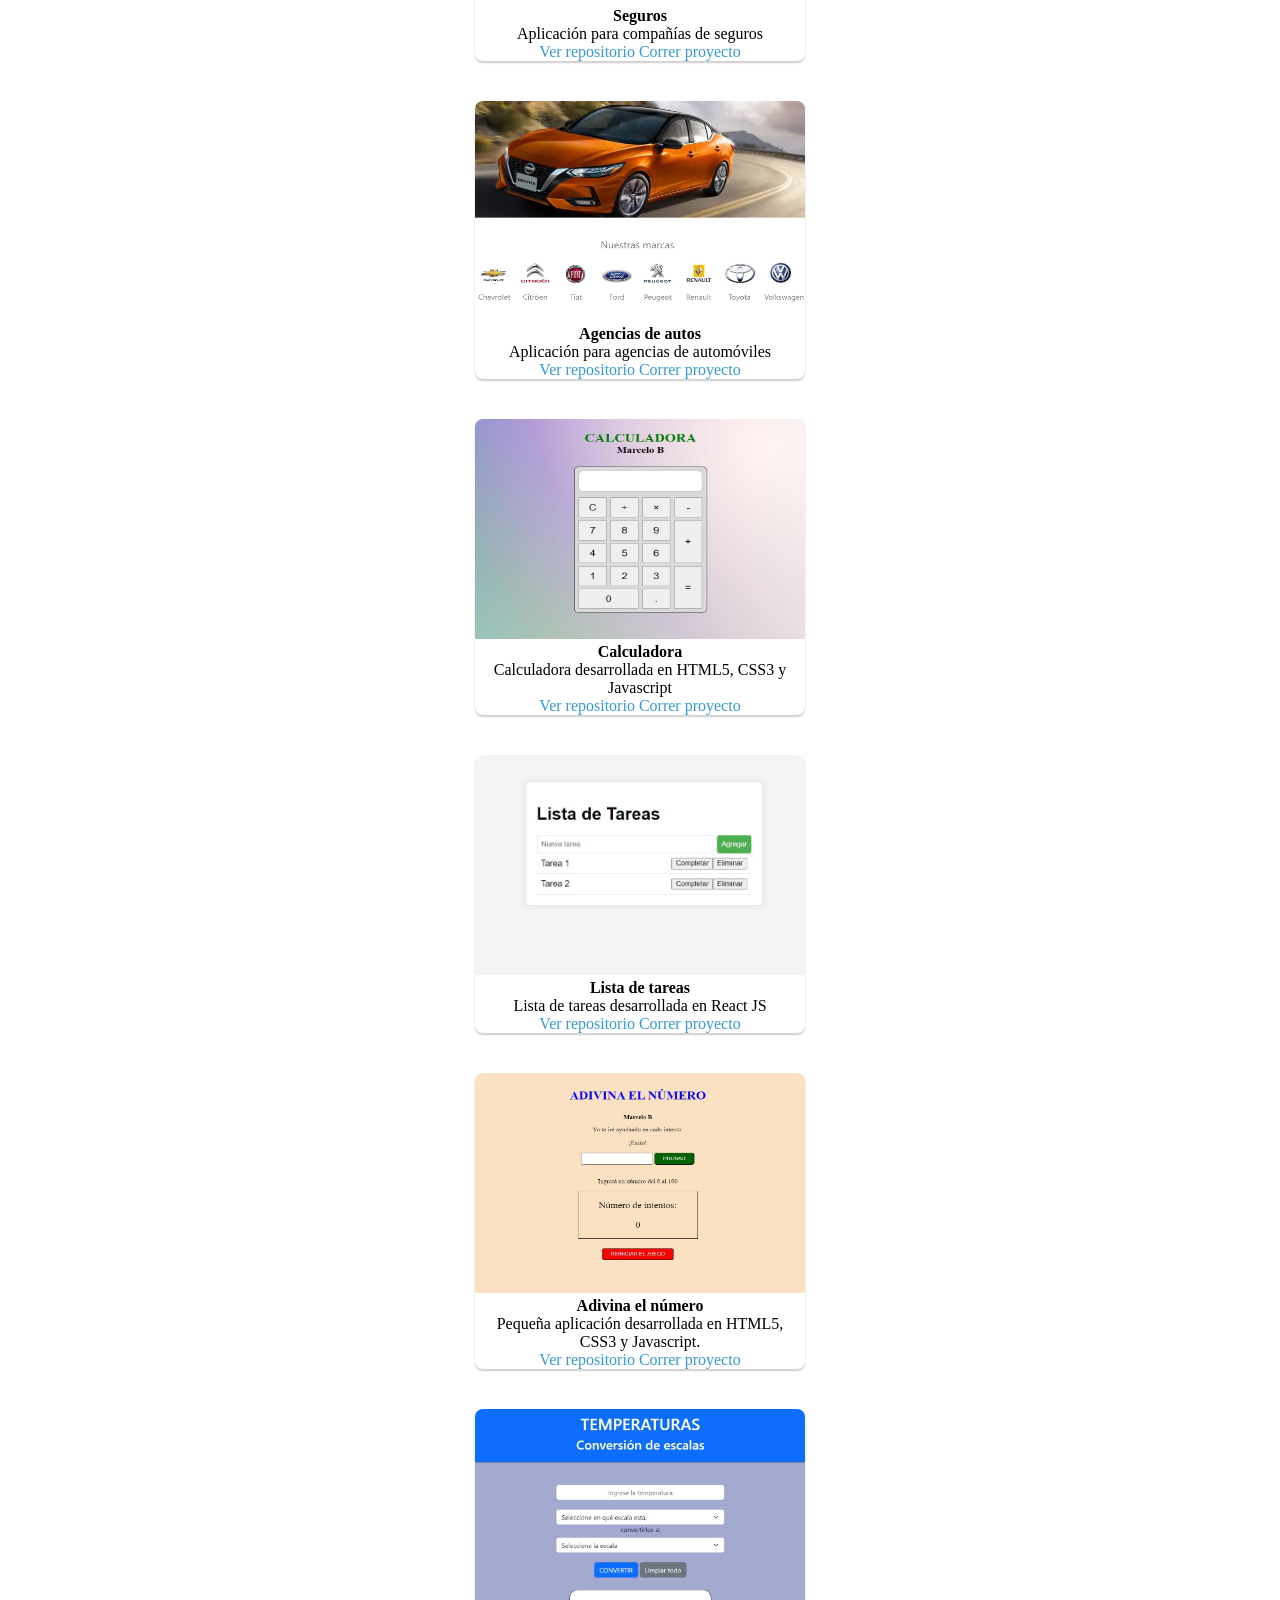
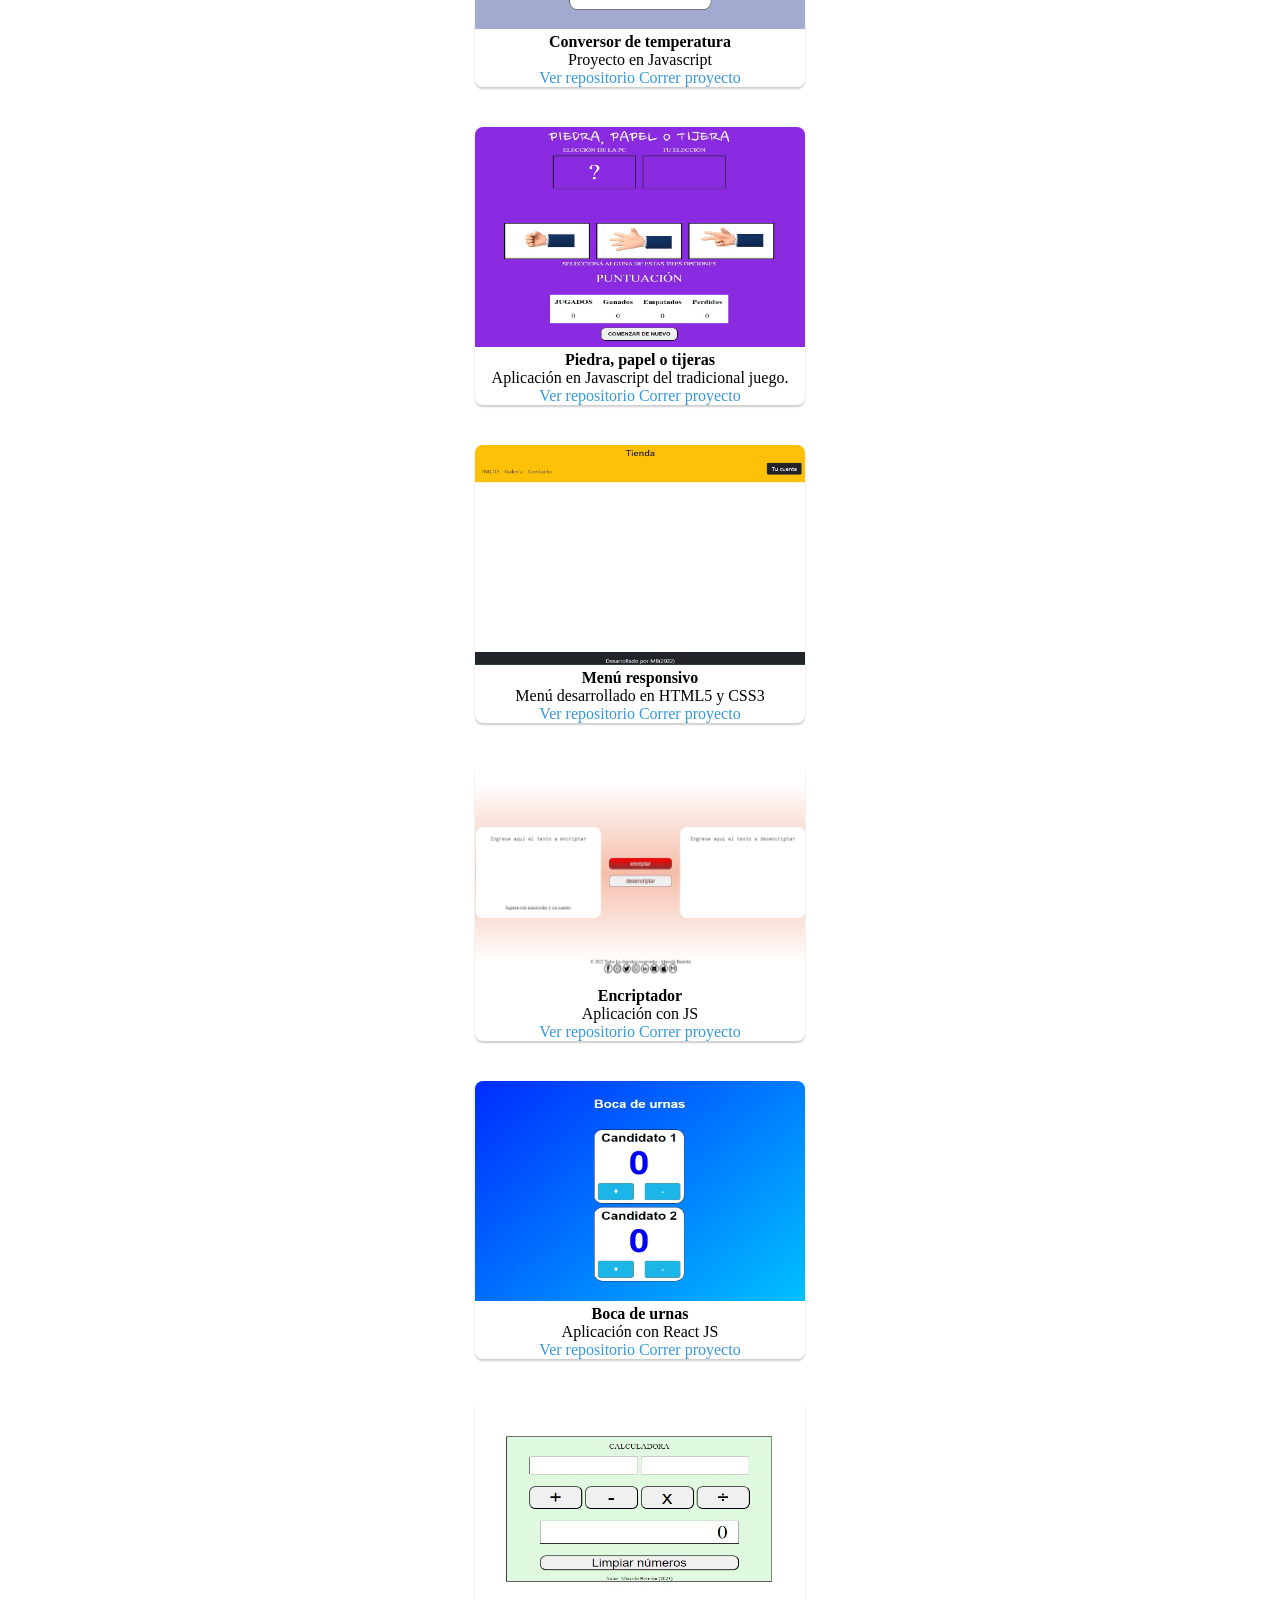
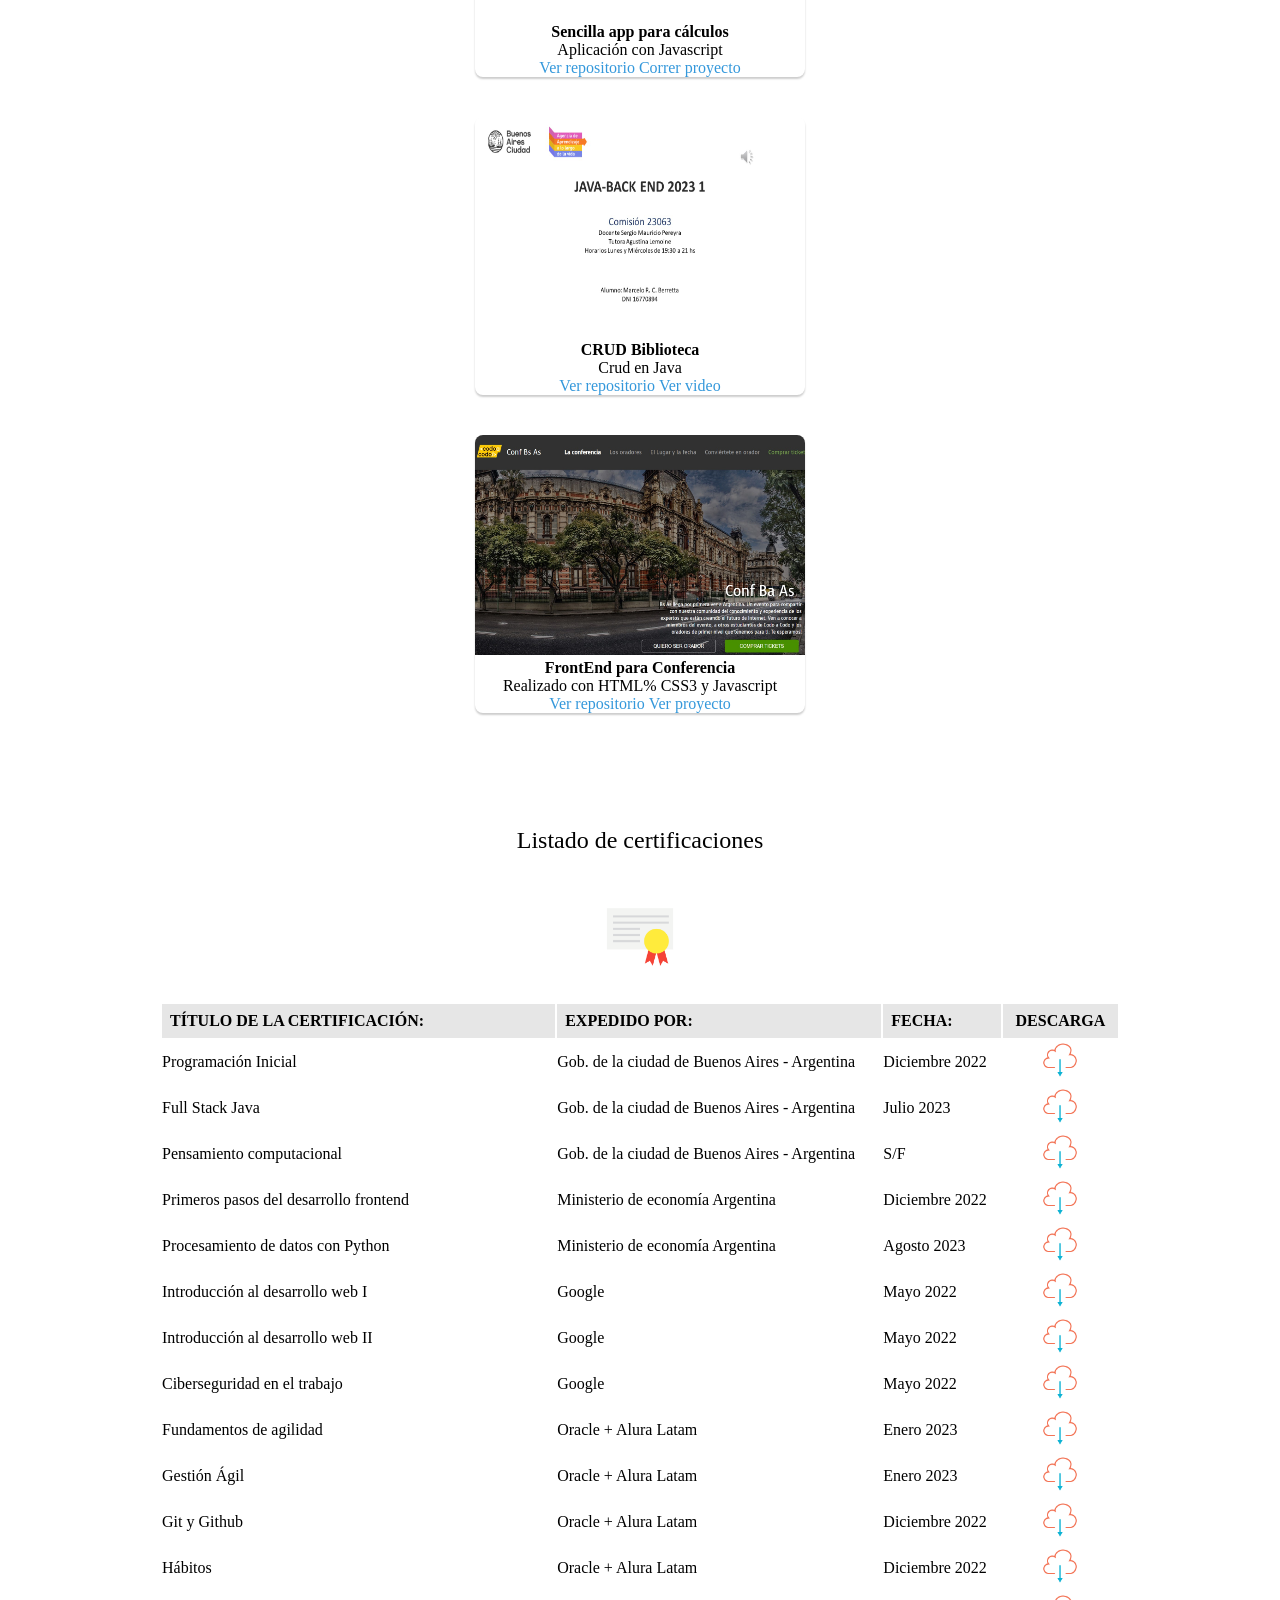
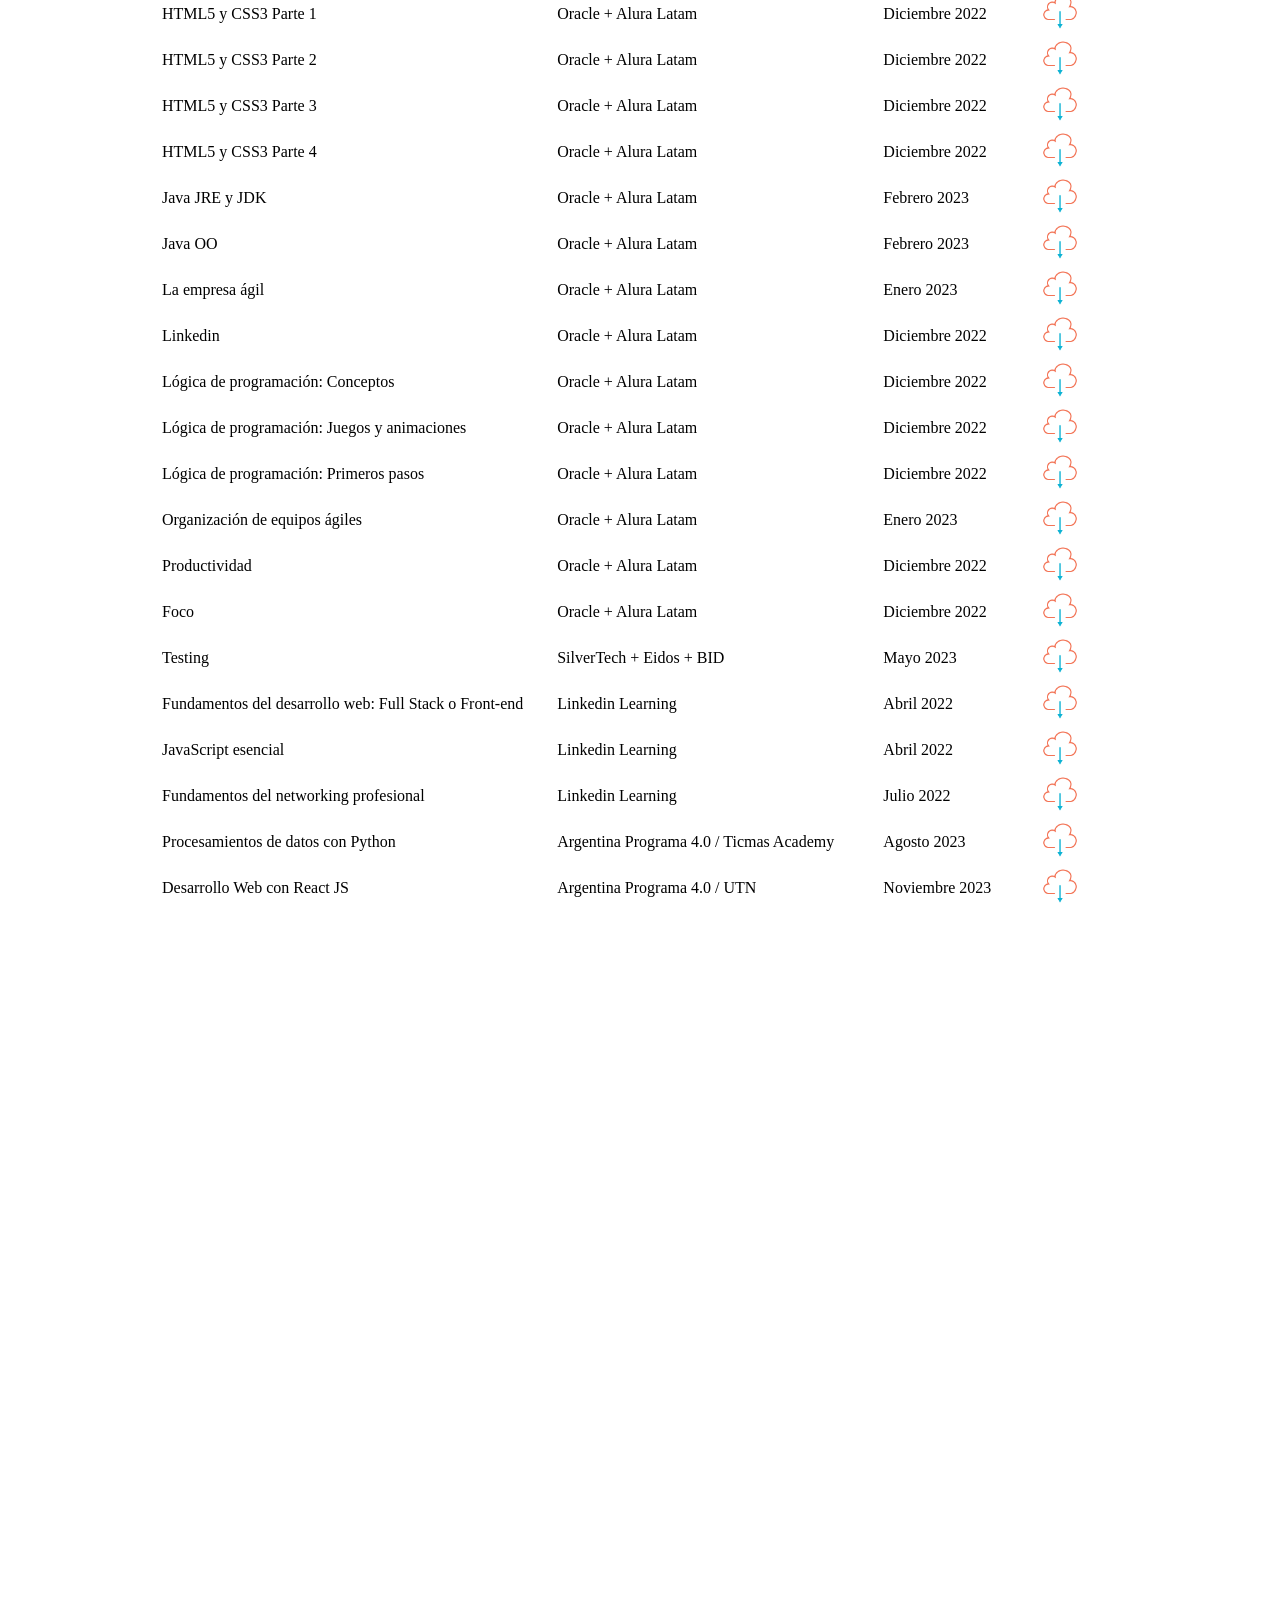
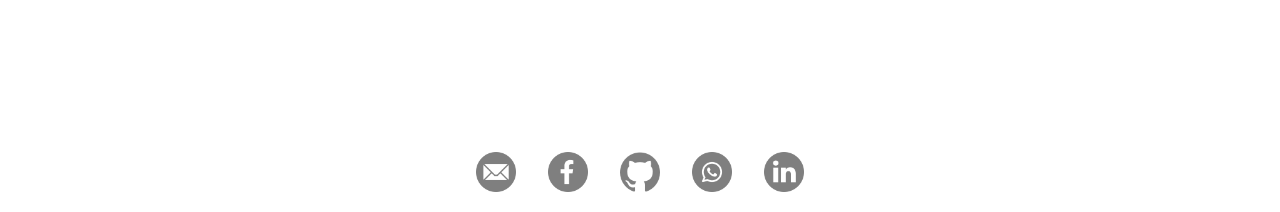
==== commit 408ed4b7: "Update index.html" ====
--- a/index.html
+++ b/index.html
@@ -22,6 +22,7 @@
             <li><a class="active" href="#p1">Inicio</a></li>
             <li><a href="#p2">Portfolio</a></li>
             <li><a href="#p3">Capacitación</a></li>
+            <li><a href="/cursos/cv_agosto_2024.pdf">Descargar mi CV</a></li>
             <li><a href="#p4">Contacto</a></li>
         </ul>
     </nav>
@@ -360,8 +361,8 @@
             <a href="mailto:marcelo.calafate@gmail.com"><img src="./icons/correo.png" alt="correo"></a>
             <a href="https://www.facebook.com/Berretta.Marcelo"><img src="./icons/face.png" alt="facebook"></a>
             <a href="https://github.com/marceberre"><img src="./icons/github.png" alt="github"></a>
-            <a href="https://wa.me/542966640433"><img src="./icons/wapp.png" alt="whats app"></a>
-            <a href="https://www.linkedin.com/in/berrettamarcelo/"><img src="./icons/linkedin.png" alt="linkedin"></a>
+            <a href="https://wa.me/34627069148"><img src="./icons/wapp.png" alt="whats app"></a>
+            <a href="https://www.linkedin.com/in/marceberre"><img src="./icons/linkedin.png" alt="linkedin"></a>
         </div>
     </div>
 
@@ -387,4 +388,4 @@
     </script>
 </body>
 
-</html>+</html>
